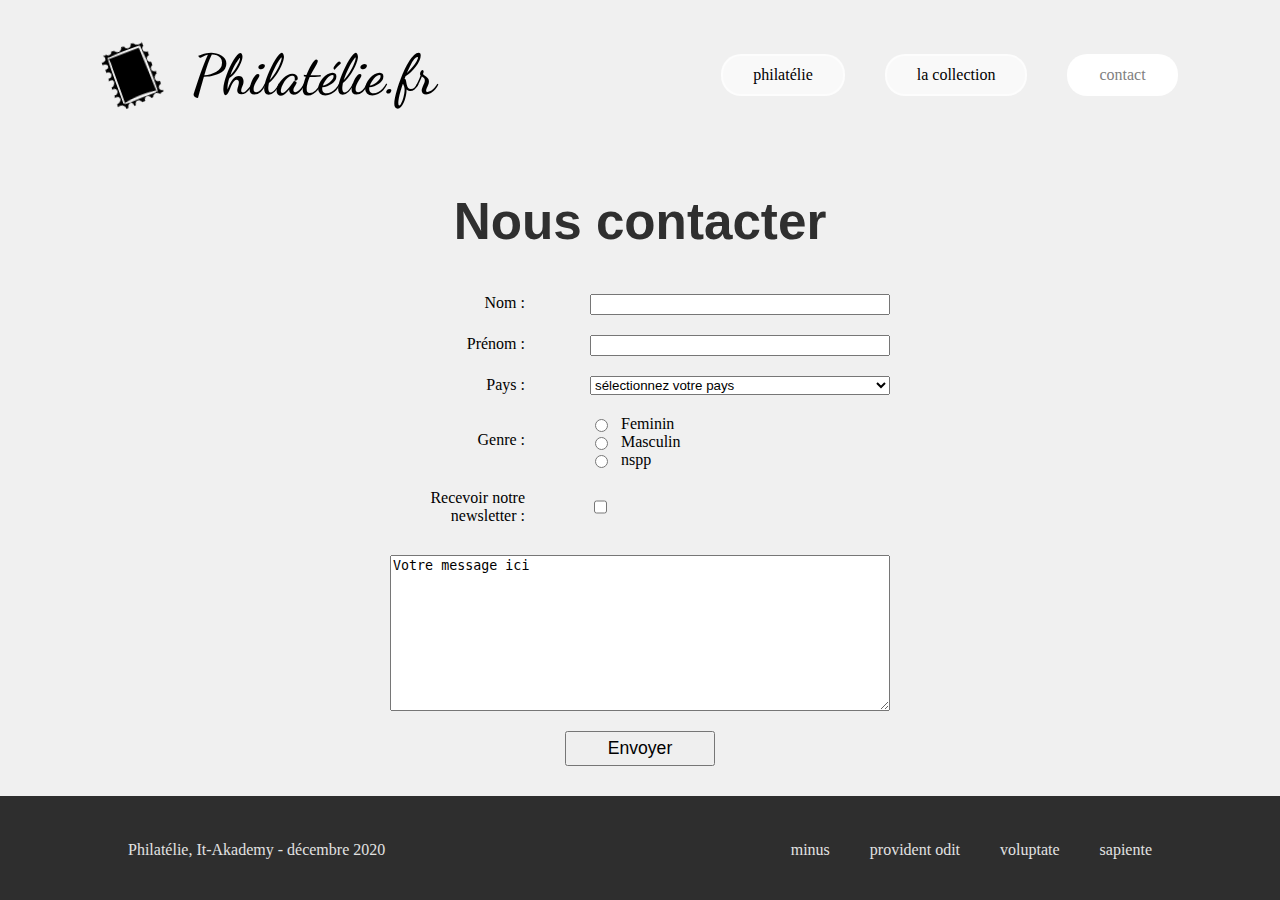
==== contact.html @ 1a82dac4 "v1" ====
<!DOCTYPE html>
<html lang="en">

<head>
    <meta charset="UTF-8">
    <title>philatélie- Contact</title>
    <link rel="stylesheet" href="css/style.css">
    <link rel="stylesheet" href="css/contact.css">
    <script src="js/script.js" defer></script>
    <script src="js/contact.js" defer></script>
    <link rel="shortcut icon" href="img/mail.png" type="image/x-icon">
</head>

<body>
    <header>
        <div class="left">
            <img src="img/logo.png" alt="timbre">
            <h1>Philatélie.fr</h1>
        </div>
        <nav class="right">
            <ul>
                <a href="index.html">
                    <li>philatélie</li>
                </a>
                <a href="products.html">
                    <li>la collection</li>
                </a>
                <a href="contact.html" class="current">
                    <li>contact</li>
                </a>
            </ul>
        </nav>
    </header>
    <main>
        <div>
            <h2>Nous contacter</h2>
            <form action="reception.html" method="GET">
                <div>
                    <label for="lastName">Nom :</label><input type="text" name="lastName" id="lastName" required maxlength="100">
                    <label for="firstName">Prénom :</label><input type="text" name="firstName" id="firstName" required maxlength="100">

                    <label for="country">Pays :</label>
                    <select name="country" id="country" type="text" required>
                        <option value="" disabled selected>sélectionnez votre pays</option>
                        <option value="France">France</option>
                        <option value="Germany">Allemagne</option>
                        <option value="Belgium">Belgique</option>
                        <option value="Spain">Espagne</option>
                        <option value="Greece">Grece</option>
                        <option value="Ireland">Irlande</option>
                        <option value="Italy">Italie</option>
                    </select>
                    <p>Genre :</p>
                    <div id="gender">
                        <input name="gender" value="female" id="female" type="radio" required><label for="female">Feminin</label>
                        <input name="gender" value="male" id="male" type="radio" required><label for="male">Masculin</label>
                        <input name="gender" value="nspp" id="femanspple" type="radio" required><label for="nspp">nspp</label>
                    </div>
                    
                     
                    <label for="mail">Recevoir notre newsletter :</label>
                    <input name="mail" id="mail" type="checkbox">
                </div>
                
                <textarea name="message" id="message" cols="30" rows="10">Votre message ici</textarea>
                <input type="submit" name="send" id="send" value="Envoyer">
            </form>

        </div>
    </main>
    <footer>
        <div id="footerContent">
            <div>
                <p>Philatélie, It-Akademy - décembre 2020</p>
            </div>

            <div>
                <ul>
                    <li><a href="#">minus</a></li>
                    <li><a href="#">provident odit</a></li>
                    <li><a href="#">voluptate</a></li>
                    <li><a href="#">sapiente</a></li>
                </ul>
            </div>
        </div>
        
    </footer>
</body>

</html>
---- css/style.css ----
@import url('https://fonts.googleapis.com/css2?family=Dancing+Script&display=swap');
/*global style sheet*/

body{
    min-height: 100vh;
    margin: 0;

    background-color: #f0f0f0;
    position: relative;
}

/*header*/
header{
    display: flex;
    justify-content: space-around;
    align-items: center;
    flex-wrap: wrap;
    min-height: 150px;
}

    /*left*/
header .left{
    display: flex;
    align-items: center;
}

header img{
    margin-right: 30px;
    height: 60px;
    transform: rotate(-20deg);
}

header h1{
    display: block;
    font-size: 3.5rem;
    font-weight: 600;
    font-family: 'Dancing Script', cursive;
}

    /*right*/

header .right ul{
    display: flex;
}

header nav a{
    margin-left: 40px;
    padding: 10px 30px;
    
    border: 2px solid rgba(255, 255, 255, 0.6);
    background-color: rgba(255, 255, 255, 0.6);
    border-radius: 20px;
    color: black;
    text-decoration: none;
}
header nav a.current{
    color: grey;
    background-color: white;
}

header nav a:hover{
    background-color: white;

    border: 2px solid rgb(187, 187, 187);
}

header .right li{
    list-style: none;
}




/*main*/
h2{
    font-size: 3.2rem;
    font-family: 'Segoe UI', Tahoma, Geneva, Verdana, sans-serif;
    color: rgb(47, 47, 47);
}


/*footer*/
footer{
    display: flex;
    align-items: center;
    justify-content: center;

    min-height: 100px;
    width: 100%;

    background-color: rgb(46, 46, 46);
    border-top: double 4px  rgb(46, 46, 46);
    
    position: absolute;
    bottom: 0;
}
#footerContent{
    display: flex;
    justify-content: space-between;
    width: 80%;
    color: rgb(226, 226, 226);
}
footer ul{
    display: flex;
}
footer li{
    padding-left: 40px;
    list-style: none;
}
footer a{
    display: block;
    color: rgb(226, 226, 226);
    text-decoration: none;
}

footer a:hover{
    transform: scale(1.1);
}


/*snow animation*/

.flake{
    width: 8px;
    height: 8px;
    border-radius: 50%;
    background-color: snow;
    box-shadow: snow 0px 0px 4px;

    position: absolute;
    top: 0
}

@keyframes snowFall1{
    to{
        transform: translateY(0px);
    }
}

@keyframes snowFall2{
    30%{
        margin-left: 2vw;
    }
    60%{
        margin-left: -1vh;
    }
    to{
        transform: translateY(0px);
    }
}

@keyframes snowFall3{
    40%{
        margin-left: -2vh;
    }
    80%{
        margin-left: 1vh;
    }
    to{
        transform: translateY(0px);
    }
}

@keyframes snowFall4{
    25%{
        margin-left: 1vh;
    }
    42%{
        margin-left: 3vh;
    }
    70%{
        margin-left: 2vh;
    }
    to{
        transform: translateY(0px);
    }
}
---- css/contact.css ----
main>div{
    display: flex;
    flex-direction: column;
    align-items: center;
    justify-content: center;
}

form{
    display: flex;
    flex-direction: column;

    max-width: 500px;
}

form>div{
    display: grid;
    grid-gap: 20px 65px;
    grid-template-columns: 1fr 300px;
}

form label, form p{
    text-align: right;
    justify-self: flex-end;
}

form textarea{
    margin-top: 30px;
}

#gender{
    display: grid;
    grid-template-columns: auto auto;
    justify-content: flex-start;
}

#gender label{
    padding-left: 10px;
    justify-self: flex-start;
}

input[type="checkbox"]{
    justify-self: flex-start;
}

input[type="checkbox"]{
    justify-self: flex-start;
}

input[type="submit"]{
    margin-top: 20px;
    padding: 5px;
    width: 30%;
    align-self: center;

    font-size: 1.1rem;
    cursor: pointer;
}
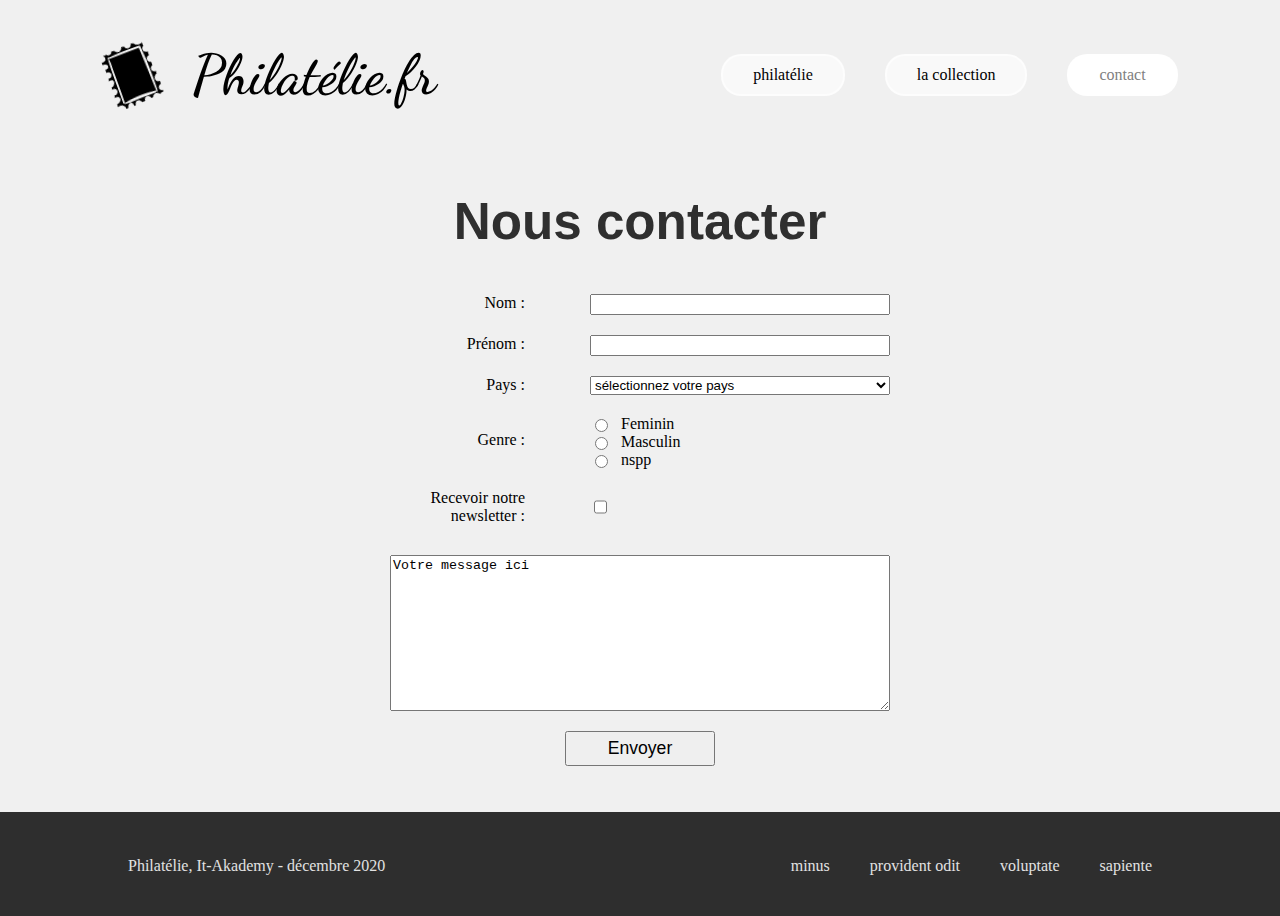
==== commit f2cb6e4c: "en -> fr" ====
--- a/contact.html
+++ b/contact.html
@@ -1,5 +1,5 @@
 <!DOCTYPE html>
-<html lang="en">
+<html lang="fr">
 
 <head>
     <meta charset="UTF-8">
--- a/css/style.css
+++ b/css/style.css
@@ -1,8 +1,12 @@
-@import url('https://fonts.googleapis.com/css2?family=Dancing+Script&display=swap');
 /*global style sheet*/
 
+@import url('https://fonts.googleapis.com/css2?family=Dancing+Script&display=swap');
+
+html{
+    height: 100%;
+}
 body{
-    min-height: 100vh;
+    min-height: 100%;
     margin: 0;
 
     background-color: #f0f0f0;
@@ -72,6 +76,10 @@
 
 
 /*main*/
+
+main{
+    padding-bottom: 150px;
+}
 h2{
     font-size: 3.2rem;
     font-family: 'Segoe UI', Tahoma, Geneva, Verdana, sans-serif;
